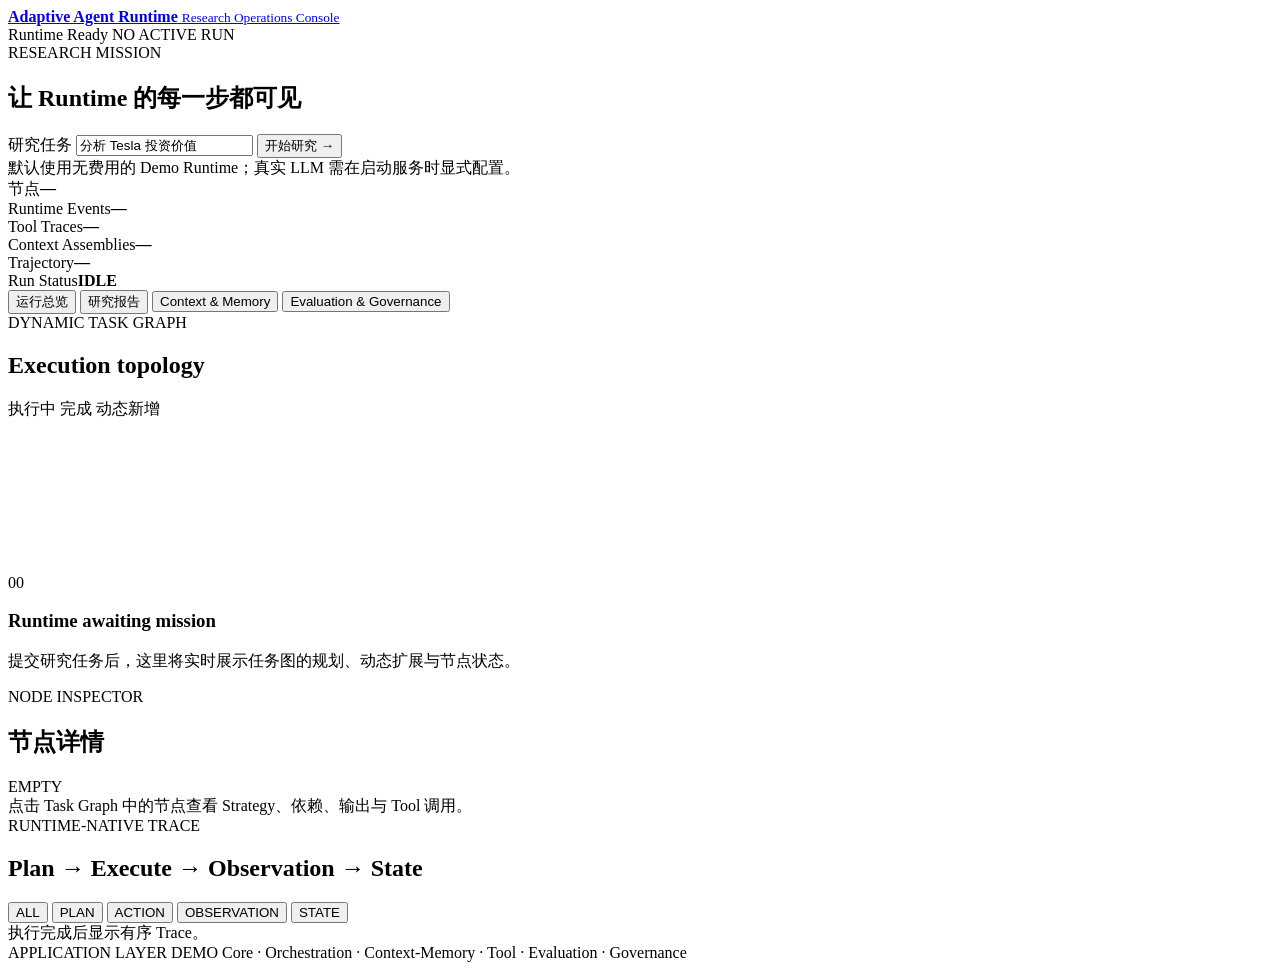
==== applications/research_agent/web_assets/index.html @ cebd0b9a "feat: implement adaptive agent runtime" ====
<!doctype html>
<html lang="zh-CN">
  <head>
    <meta charset="utf-8">
    <meta name="viewport" content="width=device-width, initial-scale=1">
    <meta name="color-scheme" content="light">
    <meta name="theme-color" content="#f3f7f6">
    <title>Research Runtime Console</title>
    <link rel="stylesheet" href="/styles.css">
  </head>
  <body>
    <header class="topbar">
      <a class="brand" href="#" aria-label="Adaptive Agent Runtime home">
        <span class="brand-mark" aria-hidden="true"><i></i><i></i><i></i></span>
        <span>
          <strong>Adaptive Agent Runtime</strong>
          <small>Research Operations Console</small>
        </span>
      </a>
      <div class="runtime-meta">
        <span class="connection"><i></i><span id="inferenceLabel">Runtime Ready</span></span>
        <span class="mono" id="runId">NO ACTIVE RUN</span>
      </div>
    </header>

    <main>
      <section class="command-bar" aria-labelledby="commandTitle">
        <div class="command-copy">
          <span class="eyebrow">RESEARCH MISSION</span>
          <h1 id="commandTitle">让 Runtime 的每一步都可见</h1>
        </div>
        <form id="researchForm" class="research-form">
          <label class="sr-only" for="taskInput">研究任务</label>
          <input
            id="taskInput"
            name="task"
            value="分析 Tesla 投资价值"
            maxlength="500"
            autocomplete="off"
            required
          >
          <button id="runButton" type="submit">
            <span class="button-label">开始研究</span>
            <span class="button-arrow" aria-hidden="true">→</span>
          </button>
        </form>
        <div class="run-message" id="runMessage" role="status">
          默认使用无费用的 Demo Runtime；真实 LLM 需在启动服务时显式配置。
        </div>
      </section>

      <section class="metric-strip" aria-label="Run metrics">
        <div class="metric"><span>节点</span><strong id="metricNodes">—</strong></div>
        <div class="metric"><span>Runtime Events</span><strong id="metricEvents">—</strong></div>
        <div class="metric"><span>Tool Traces</span><strong id="metricTools">—</strong></div>
        <div class="metric"><span>Context Assemblies</span><strong id="metricContext">—</strong></div>
        <div class="metric"><span>Trajectory</span><strong id="metricScore">—</strong></div>
        <div class="metric metric-status"><span>Run Status</span><strong id="metricStatus">IDLE</strong></div>
      </section>

      <nav class="view-tabs" aria-label="Console views">
        <button class="tab is-active" data-view="overview" aria-selected="true">运行总览</button>
        <button class="tab" data-view="report" aria-selected="false">研究报告</button>
        <button class="tab" data-view="context" aria-selected="false">Context &amp; Memory</button>
        <button class="tab" data-view="evaluation" aria-selected="false">Evaluation &amp; Governance</button>
      </nav>

      <section class="view is-active" id="view-overview">
        <div class="overview-grid">
          <section class="panel graph-panel">
            <header class="panel-header">
              <div>
                <span class="eyebrow">DYNAMIC TASK GRAPH</span>
                <h2>Execution topology</h2>
              </div>
              <div class="legend" aria-label="Node status legend">
                <span><i class="dot running"></i>执行中</span>
                <span><i class="dot complete"></i>完成</span>
                <span><i class="dot dynamic"></i>动态新增</span>
              </div>
            </header>
            <div class="graph-stage" id="graphStage">
              <svg id="graphEdges" aria-hidden="true"></svg>
              <div class="empty-state" id="graphEmpty">
                <span class="empty-index">00</span>
                <h3>Runtime awaiting mission</h3>
                <p>提交研究任务后，这里将实时展示任务图的规划、动态扩展与节点状态。</p>
              </div>
            </div>
          </section>

          <aside class="panel inspector-panel" aria-live="polite">
            <header class="panel-header compact">
              <div>
                <span class="eyebrow">NODE INSPECTOR</span>
                <h2>节点详情</h2>
              </div>
              <span class="status-pill" id="nodeStatus">EMPTY</span>
            </header>
            <div id="nodeInspector" class="inspector-empty">
              点击 Task Graph 中的节点查看 Strategy、依赖、输出与 Tool 调用。
            </div>
          </aside>
        </div>

        <section class="panel timeline-panel">
          <header class="panel-header compact">
            <div>
              <span class="eyebrow">RUNTIME-NATIVE TRACE</span>
              <h2>Plan → Execute → Observation → State</h2>
            </div>
            <div class="trace-filters" id="traceFilters">
              <button class="is-active" data-filter="all">ALL</button>
              <button data-filter="plan">PLAN</button>
              <button data-filter="action">ACTION</button>
              <button data-filter="observation">OBSERVATION</button>
              <button data-filter="state">STATE</button>
            </div>
          </header>
          <div class="timeline" id="timeline">
            <div class="timeline-empty">执行完成后显示有序 Trace。</div>
          </div>
        </section>
      </section>

      <section class="view" id="view-report" hidden>
        <div class="report-grid">
          <article class="panel report-paper" id="reportContent">
            <div class="empty-state report-empty">
              <span class="empty-index">R</span>
              <h3>Research report pending</h3>
              <p>结构化报告将在 Task Graph 完成后生成。</p>
            </div>
          </article>
          <aside class="panel evidence-panel">
            <header class="panel-header compact">
              <div>
                <span class="eyebrow">EVIDENCE LINEAGE</span>
                <h2>结论来源</h2>
              </div>
            </header>
            <div id="evidenceList" class="stack-list">
              <p class="muted">暂无可追溯证据。</p>
            </div>
            <div class="fixture-notice" id="fixtureNotice">
              Demo 数据会在此明确标记，不与实时市场数据混淆。
            </div>
          </aside>
        </div>
      </section>

      <section class="view" id="view-context" hidden>
        <div class="context-layout">
          <section class="panel lifecycle-panel">
            <header class="panel-header">
              <div>
                <span class="eyebrow">CONTEXT LIFECYCLE</span>
                <h2>认知资源驻留状态</h2>
              </div>
              <span class="mono muted" id="contextTokenSummary">0 TOKENS</span>
            </header>
            <div class="lifecycle-board">
              <div class="lifecycle-column">
                <h3><i class="dot active"></i>Active</h3>
                <div id="contextActive" class="context-list"></div>
              </div>
              <div class="lifecycle-column">
                <h3><i class="dot compressed"></i>Compressed</h3>
                <div id="contextCompressed" class="context-list"></div>
              </div>
              <div class="lifecycle-column">
                <h3><i class="dot archived"></i>Archived</h3>
                <div id="contextArchived" class="context-list"></div>
              </div>
            </div>
          </section>

          <section class="panel memory-panel">
            <header class="panel-header">
              <div>
                <span class="eyebrow">CONDITIONAL MEMORY</span>
                <h2>影响未来行为的经验</h2>
              </div>
              <span class="count-badge" id="memoryCount">0</span>
            </header>
            <div class="memory-grid" id="memoryGrid">
              <p class="muted">暂无 Memory。</p>
            </div>
          </section>
        </div>
      </section>

      <section class="view" id="view-evaluation" hidden>
        <div class="evaluation-grid">
          <section class="panel score-panel">
            <header class="panel-header">
              <div>
                <span class="eyebrow">AGENT EVALUATION</span>
                <h2>执行质量</h2>
              </div>
              <strong class="overall-score" id="overallScore">—</strong>
            </header>
            <div class="score-list" id="scoreList">
              <p class="muted">完成运行后生成评估。</p>
            </div>
            <div class="failure-chain" id="failureChain"></div>
          </section>

          <section class="panel governance-panel">
            <header class="panel-header">
              <div>
                <span class="eyebrow">RUNTIME GOVERNANCE</span>
                <h2>Rule → Confidence → Review</h2>
              </div>
              <span class="count-badge" id="reviewCount">0 REVIEW</span>
            </header>
            <div class="governance-list" id="governanceList">
              <p class="muted">暂无治理决策。</p>
            </div>
          </section>
        </div>
      </section>
    </main>

    <footer>
      <span>APPLICATION LAYER DEMO</span>
      <span>Core · Orchestration · Context-Memory · Tool · Evaluation · Governance</span>
    </footer>

    <script src="/app.js" defer></script>
  </body>
</html>
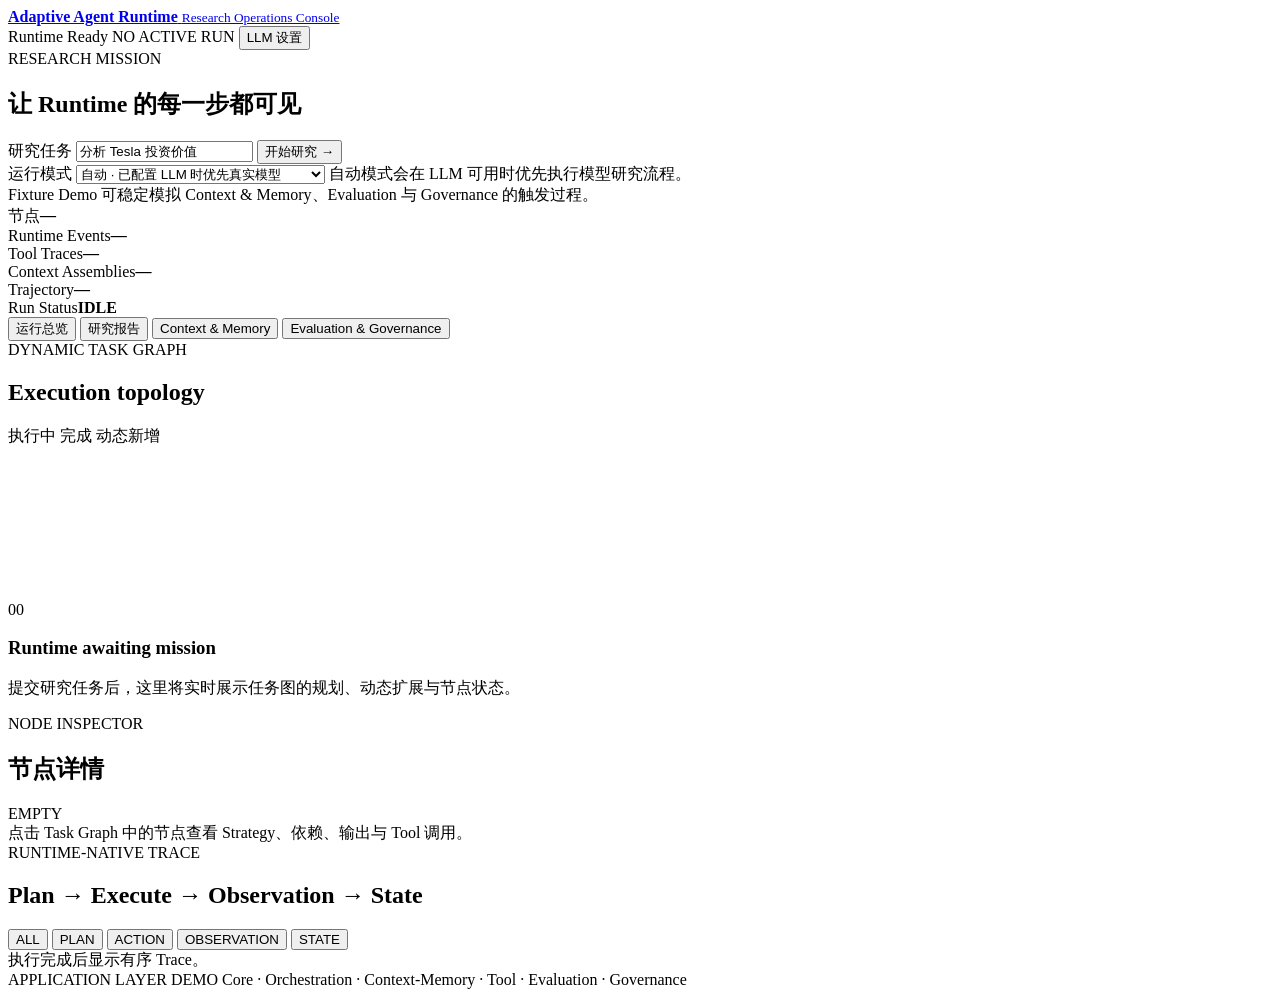
==== commit 5af7d578: "feat: add personal knowledge workflow and dynamic LLM settings" ====
--- a/applications/research_agent/web_assets/index.html
+++ b/applications/research_agent/web_assets/index.html
@@ -20,8 +20,71 @@
       <div class="runtime-meta">
         <span class="connection"><i></i><span id="inferenceLabel">Runtime Ready</span></span>
         <span class="mono" id="runId">NO ACTIVE RUN</span>
+        <button class="settings-trigger" id="llmSettingsButton" type="button">
+          LLM 设置
+        </button>
       </div>
     </header>
+
+    <dialog class="settings-dialog" id="llmSettingsDialog" aria-labelledby="llmSettingsTitle">
+      <form class="settings-form" id="llmSettingsForm">
+        <header class="settings-header">
+          <div>
+            <span class="eyebrow">LOCAL LLM CONNECTION</span>
+            <h2 id="llmSettingsTitle">配置真实推理后端</h2>
+          </div>
+          <button class="dialog-close" id="llmSettingsClose" type="button" aria-label="关闭设置">×</button>
+        </header>
+
+        <div class="settings-body">
+          <label class="settings-field">
+            <span>LLM Target</span>
+            <select id="llmTargetSelect" required></select>
+          </label>
+
+          <div class="settings-model-row">
+            <label class="settings-field">
+              <span>实时模型列表</span>
+              <select id="llmModelSelect" required disabled>
+                <option>等待 Provider 探测…</option>
+              </select>
+            </label>
+            <button class="model-refresh" id="llmModelsRefresh" type="button">
+              刷新列表
+            </button>
+          </div>
+
+          <div class="target-summary" id="llmTargetSummary">
+            正在读取本地 LLM 配置…
+          </div>
+
+          <label class="settings-field" id="llmApiKeyField">
+            <span>Provider API Key</span>
+            <input
+              id="llmApiKeyInput"
+              type="password"
+              maxlength="8192"
+              autocomplete="new-password"
+              spellcheck="false"
+              placeholder="留空则保留 llm.local.toml 中现有密钥"
+            >
+          </label>
+
+          <div class="settings-note">
+            API Key 与模型选择仅发送到本机服务并写入 <code>config/llm.local.toml</code>，不会保存到浏览器、响应或 Runtime Trace。使用新 Key 刷新模型列表时也会更新本地私有配置。
+          </div>
+
+          <div class="settings-status" id="llmSettingsStatus" role="status">
+            选择 Target 和实时模型后保存并验证连接。
+          </div>
+        </div>
+
+        <div class="settings-actions">
+          <button class="secondary-button" id="llmSettingsCancel" type="button">取消</button>
+          <button class="primary-button" id="llmSettingsSave" type="submit">保存并验证</button>
+        </div>
+      </form>
+    </dialog>
 
     <main>
       <section class="command-bar" aria-labelledby="commandTitle">
@@ -44,8 +107,19 @@
             <span class="button-arrow" aria-hidden="true">→</span>
           </button>
         </form>
+        <div class="research-mode-control">
+          <label for="researchMode">运行模式</label>
+          <select id="researchMode">
+            <option value="auto" selected>自动 · 已配置 LLM 时优先真实模型</option>
+            <option value="llm_research">LLM Research · 模型信息综合</option>
+            <option value="fixture_demo">Fixture Demo · 稳定触发 Runtime 展示</option>
+          </select>
+          <span id="researchModeHint">
+            自动模式会在 LLM 可用时优先执行模型研究流程。
+          </span>
+        </div>
         <div class="run-message" id="runMessage" role="status">
-          默认使用无费用的 Demo Runtime；真实 LLM 需在启动服务时显式配置。
+          Fixture Demo 可稳定模拟 Context &amp; Memory、Evaluation 与 Governance 的触发过程。
         </div>
       </section>
 
@@ -218,6 +292,30 @@
               <p class="muted">暂无治理决策。</p>
             </div>
           </section>
+
+          <section class="panel tool-intent-panel">
+            <header class="panel-header">
+              <div>
+                <span class="eyebrow">LLM → RUNTIME TOOL INTENT</span>
+                <h2>候选能力与受治理执行</h2>
+              </div>
+              <span class="count-badge" id="toolIntentCount">0 INTENT</span>
+            </header>
+            <div class="tool-intent-layout">
+              <div>
+                <h3 class="subsection-title">Runtime 暴露的候选能力</h3>
+                <div id="toolIntentCatalog" class="tool-intent-list">
+                  <p class="muted">完成运行后展示能力契约。</p>
+                </div>
+              </div>
+              <div>
+                <h3 class="subsection-title">LLM 提议与执行结果</h3>
+                <div id="toolIntentList" class="tool-intent-list">
+                  <p class="muted">当前运行尚无 Tool Intent。</p>
+                </div>
+              </div>
+            </div>
+          </section>
         </div>
       </section>
     </main>
